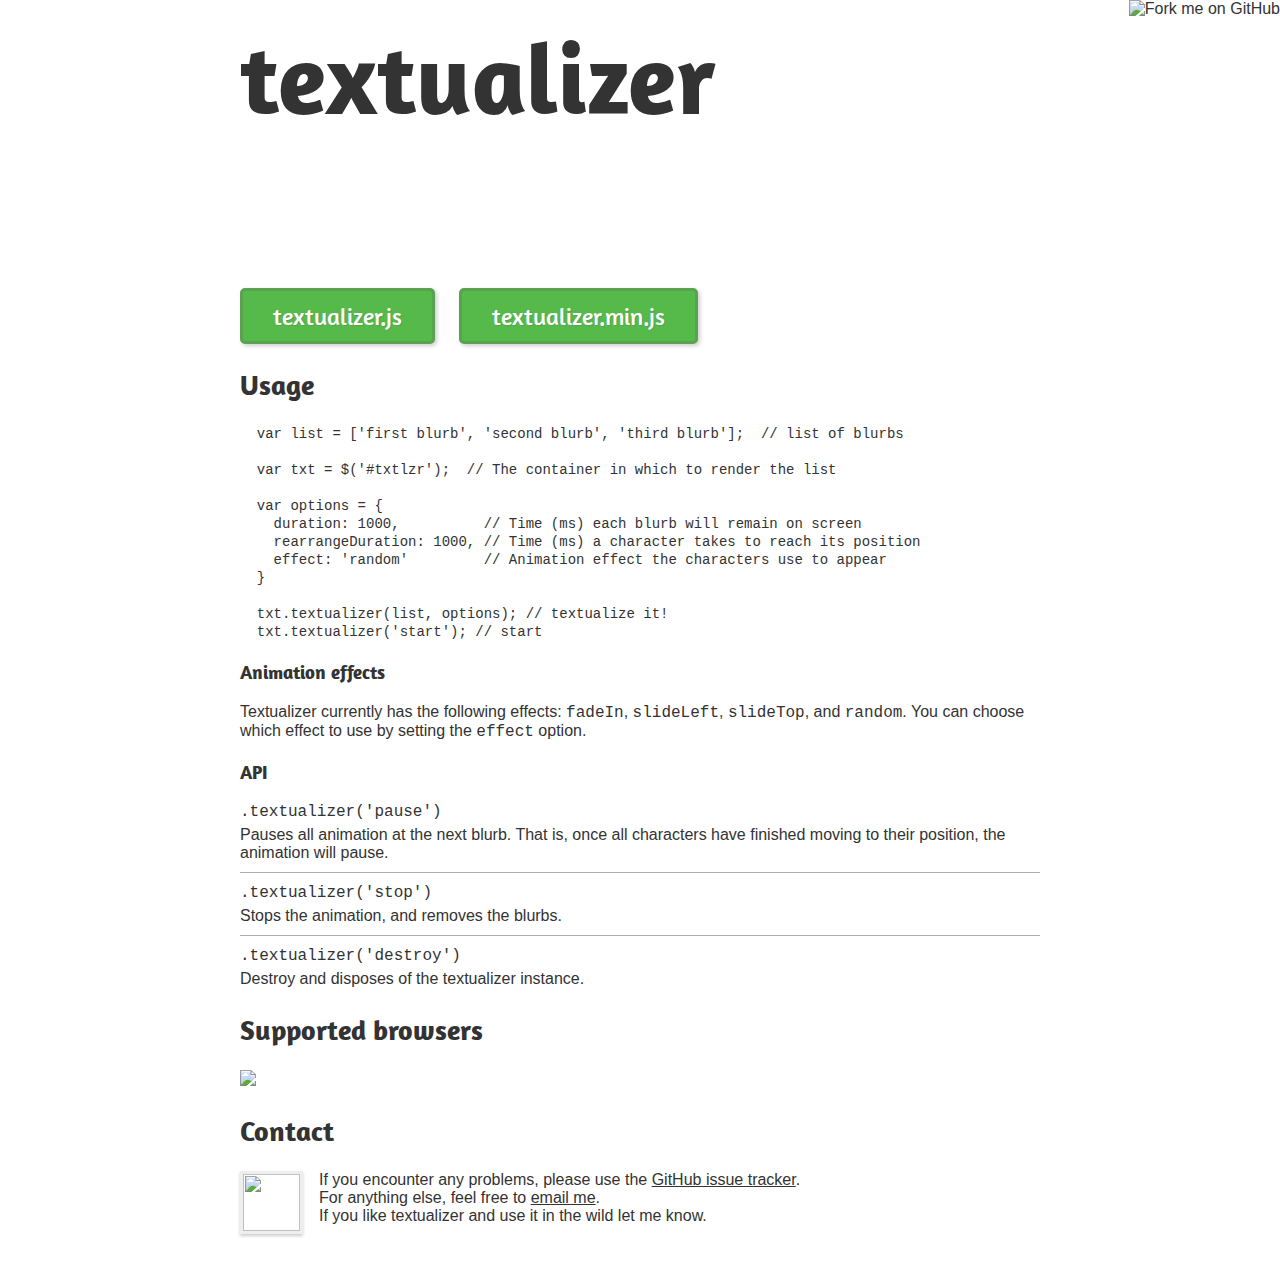
==== index.html @ ec4a2bae "Housekeeping" ====
<!DOCTYPE html>
<html>
  <head>
    <script type="text/javascript" src="javascript/prettify.js"></script>
    <script src="http://code.jquery.com/jquery-1.6.2.min.js"></script>
    <script src="javascript/textualizer.js"></script>
    <link href="http://fonts.googleapis.com/css?family=Amaranth:400,700" rel="stylesheet" type="text/css">
    <!--
    <script type="text/javascript" src="https://raw.github.com/danwrong/code-highlighter/master/code_highlighter.js"></script>
    <script type="text/javascript" src="https://raw.github.com/danwrong/code-highlighter/master/javascript.js"></script>
    <script type="text/javascript" src="https://raw.github.com/danwrong/code-highlighter/master/html.js"></script>
    -->
  
    <link href="style/prettify.css" type="text/css" rel="stylesheet" />
    <link href="style/main.css" rel="stylesheet" type="text/css"></style>
  </head>
  <body>
      <a href="http://github.com/krisk/textualizer"><img style="position: absolute; top: 0; right: 0; border: 0;" src="http://s3.amazonaws.com/github/ribbons/forkme_right_darkblue_121621.png" alt="Fork me on GitHub" /></a>
      <div id="container">
        <h1>textualizer</h1>
        <div id="txtlzr">
        </div>

        <div id="download">
          <a href="javascript/textualizer.js">textualizer.js</a>
          <a href="javascript/textualizer.min.js">textualizer.min.js</a>
        </div>
        <h2>Usage</h2>
          <pre class="prettyprint">
  var list = ['first blurb', 'second blurb', 'third blurb'];  // list of blurbs

  var txt = $('#txtlzr');  // The container in which to render the list

  var options = {
    duration: 1000,          // Time (ms) each blurb will remain on screen
    rearrangeDuration: 1000, // Time (ms) a character takes to reach its position
    effect: 'random'         // Animation effect the characters use to appear
  }

  txt.textualizer(list, options); // textualize it!
  txt.textualizer('start'); // start</pre>
      <h3>Animation effects</h3>
      <p>
        Textualizer currently has the following effects: <code>fadeIn</code>, <code>slideLeft</code>, <code>slideTop</code>, and <code>random</code>.  You can choose which effect to use by setting the <code>effect</code> option.
      </p>
      <h3>API</h3>
        <ul id="api">
          <li>
            <code>.textualizer('pause')</code>
            <p>Pauses all animation at the next blurb. That is, once all characters have finished moving to their position, the animation will pause.</p>
          </li>
          <li>
            <code>.textualizer('stop')</code>
            <p>Stops the animation, and removes the blurbs.</p>
          </li>
          <li>
            <code>.textualizer('destroy')</code>
            <p>Destroy and disposes of the textualizer instance.</p>
          </li>
        </ul>
    <h2>Supported browsers</h2>
    <img src="images/browsers.png">
    <h2>Contact</h2>
    <p id="contact">
      <img width="57" height="57" src="http://www.gravatar.com/avatar/4ae8dc54def0eb337f21fe40fa8972db?s=80">
      If you encounter any problems, please use the <a href="https://github.com/krisk/textualizer/issues">GitHub issue tracker</a>.
      <br>
      For anything else, feel free to <a href="mailto:kirollos@gmail.com">email me</a>.
      <br />
      If you like textualizer and use it in the wild let me know.
    </p>
  </body>
  <script type="text/javascript">
    $(function() {
          prettyPrint();

          var list = ['Textualizer is a jQuery plug-in that allows you to transition through blurbs of text. Just like this...'
                    ,'When transitioning to a new blurb, any character that is common to the next blurb is kept on the screen, and moved to its new position.'
                    , 'Textualize: verb - to put into text, set down as concrete and unchanging.  Use Textualizer to transition through blurbs of text.'
                    , 'Blurb: noun - a short summary or some words of praise accompanying a creative work.  A promotional description.'];

          var txt = $('#txtlzr');

          txt.textualizer(list, { duration: 3000 });
          txt.textualizer('start');
    })
  </script>
</html>
---- style/main.css ----
html {
    
}
body {
	margin-top: 1.0em;
	background-color: #ffffff;
	background: url("../images/bg.png") repeat scroll 0 0 transparent;
    color: #333333;
    font-family: Helvetica,Arial,sans-serif;
    font-size: 16px;
}
h1, h2, h3, #txtlzr {
	font-family: 'Amaranth',sans-serif;
}
h1 {
    font-size: 100px;
    margin: 0;
    padding: 0;
    text-shadow: 0 1px 0 #FFFFFF;
}
h2 {
	font-size: 28px;
}
pre {
    font-size: 14px;
    line-height: 18px;
    text-shadow: none;
}
a {
    color: #333333;
}
a:hover {
    color: #000000;
}
#container {
	margin: 0 auto;
	width: 800px;
}
#txtlzr {
	margin-top: 20px;
    font-size: 30px;
    width: 700px;
    height: 120px;
}
#download a {
    background: none repeat scroll 0 0 #56BA4A;
    border: 3px solid #59A24F;
    border-radius: 5px 5px 5px 5px;
    box-shadow: 2px 2px 4px rgba(0, 0, 0, 0.2);
    color: #FFFFFF;
    display: inline-block;
    font-family: 'Amaranth',sans-serif;
    font-size: 24px;
    margin: 10px 20px 0 0;
    padding: 10px 30px;
    text-decoration: none;
    text-shadow: 1px 1px 1px #59A24F;
}
#download a:hover {
    background: none repeat scroll 0 0 #2F8325;
    box-shadow: none;
}
#contact img {
    border: 3px solid #EEEEEE;
    box-shadow: 0 2px 3px rgba(0, 0, 0, 0.2);
    float: left;
    margin: 0 16px 50px 0;
}
#api {
    list-style: none;
    padding: 0;        
}
#api li {
    padding: 10px 0;
}
#api li:first-child {
    padding-top: 0;
}
#api li {
    border-bottom: 1px solid #AEAEAE;    
}
#api li:last-child {
    border-bottom: 0;
    padding-bottom: 0;  
}
#api p {
   margin: 0;
   margin-top: 5px;
}
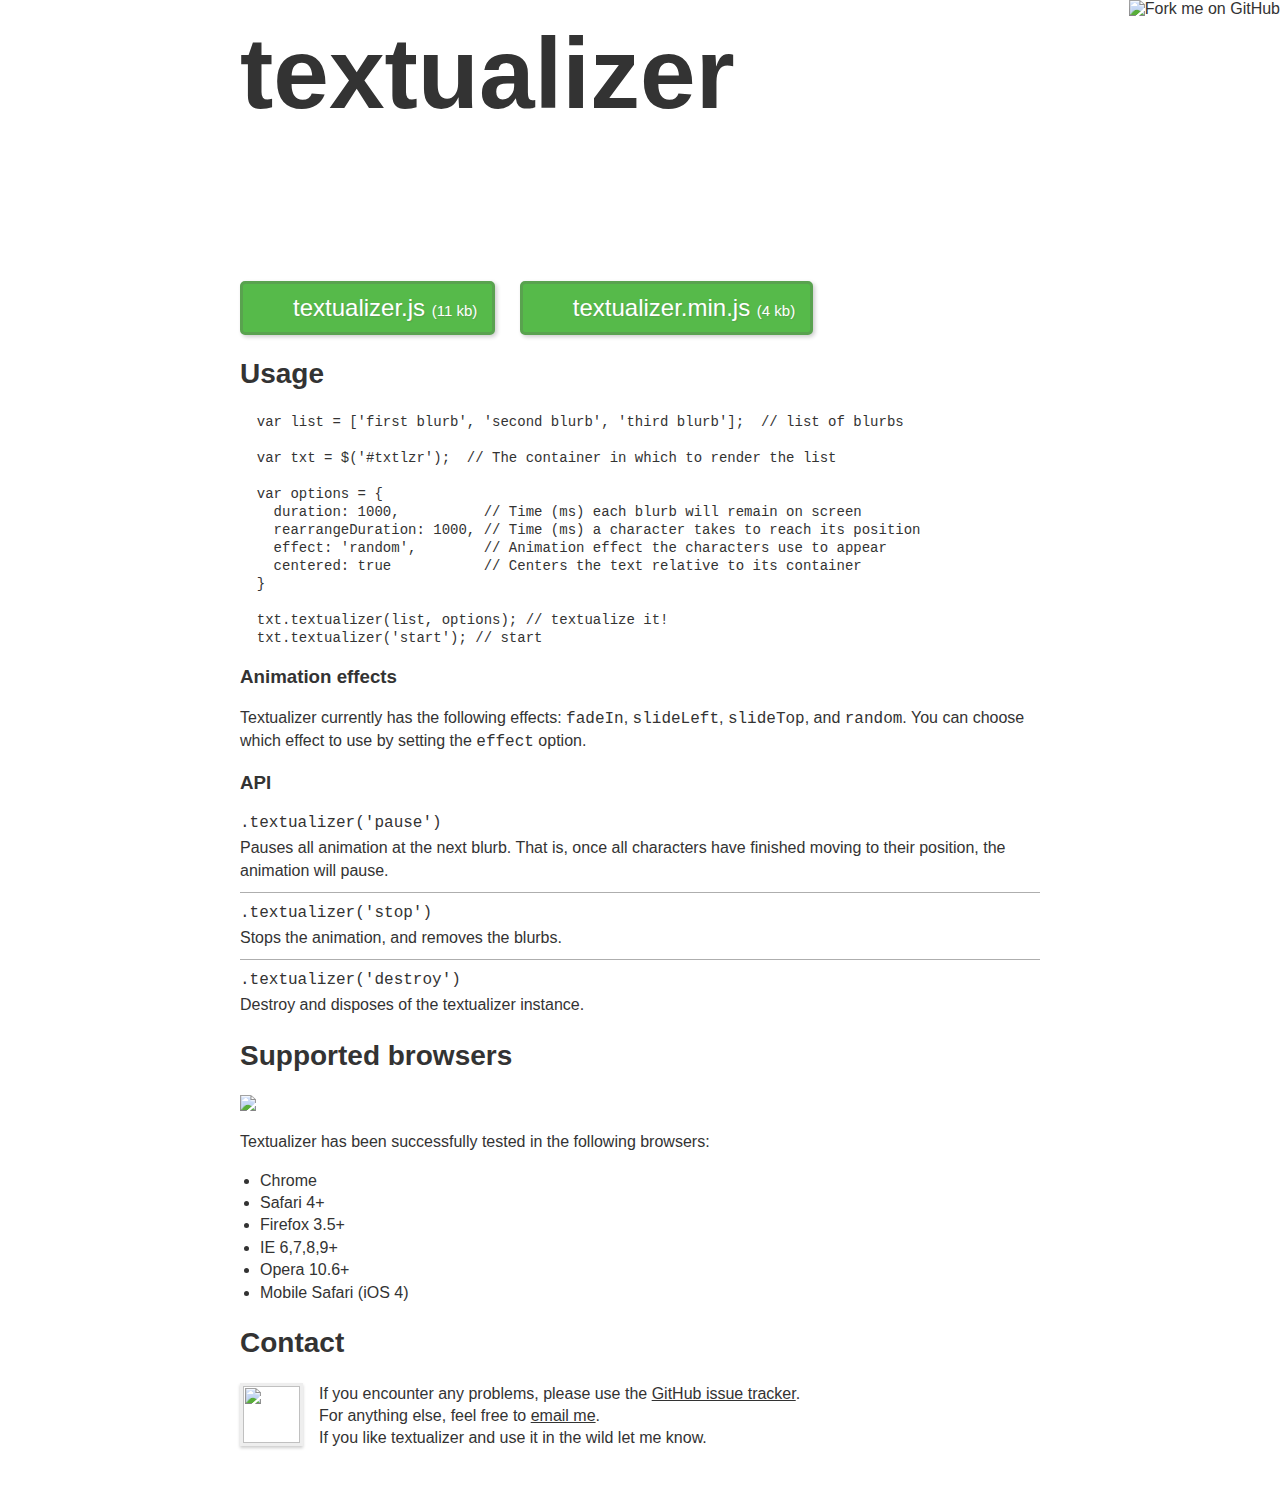
==== commit ccffed05: "Added SEO goodness and removed Google Web Font for speed" ====
--- a/index.html
+++ b/index.html
@@ -1,29 +1,37 @@
 <!DOCTYPE html>
 <html>
   <head>
+    <title>Textualizer</title>
+    <meta name="description" content="Textualizer is a jQuery plugin that lets you transition through blurbs of text">
+    <meta name="keywords" content="jQuery, jQuery plugin, text animation, text transition">
     <script type="text/javascript" src="javascript/prettify.js"></script>
     <script src="http://code.jquery.com/jquery-1.6.2.min.js"></script>
     <script src="javascript/textualizer.js"></script>
-    <link href="http://fonts.googleapis.com/css?family=Amaranth:400,700" rel="stylesheet" type="text/css">
-    <!--
-    <script type="text/javascript" src="https://raw.github.com/danwrong/code-highlighter/master/code_highlighter.js"></script>
-    <script type="text/javascript" src="https://raw.github.com/danwrong/code-highlighter/master/javascript.js"></script>
-    <script type="text/javascript" src="https://raw.github.com/danwrong/code-highlighter/master/html.js"></script>
-    -->
-  
     <link href="style/prettify.css" type="text/css" rel="stylesheet" />
     <link href="style/main.css" rel="stylesheet" type="text/css"></style>
+    <script type="text/javascript">
+    
+      var _gaq = _gaq || [];
+      _gaq.push(['_setAccount', 'UA-25301489-1']);
+      _gaq.push(['_trackPageview']);
+    
+      (function() {
+        var ga = document.createElement('script'); ga.type = 'text/javascript'; ga.async = true;
+        ga.src = ('https:' == document.location.protocol ? 'https://ssl' : 'http://www') + '.google-analytics.com/ga.js';
+        var s = document.getElementsByTagName('script')[0]; s.parentNode.insertBefore(ga, s);
+      })();
+    
+    </script>
   </head>
   <body>
       <a href="http://github.com/krisk/textualizer"><img style="position: absolute; top: 0; right: 0; border: 0;" src="http://s3.amazonaws.com/github/ribbons/forkme_right_darkblue_121621.png" alt="Fork me on GitHub" /></a>
       <div id="container">
         <h1>textualizer</h1>
-        <div id="txtlzr">
-        </div>
-
+          <div id="txtlzr">
+          </div>
         <div id="download">
-          <a href="javascript/textualizer.js">textualizer.js</a>
-          <a href="javascript/textualizer.min.js">textualizer.min.js</a>
+          <a href="javascript/textualizer.js">textualizer.js <span>(11 kb)</span></a>
+          <a href="javascript/textualizer.min.js">textualizer.min.js <span>(4 kb)</span></a>
         </div>
         <h2>Usage</h2>
           <pre class="prettyprint">
@@ -34,7 +42,8 @@
   var options = {
     duration: 1000,          // Time (ms) each blurb will remain on screen
     rearrangeDuration: 1000, // Time (ms) a character takes to reach its position
-    effect: 'random'         // Animation effect the characters use to appear
+    effect: 'random',        // Animation effect the characters use to appear
+    centered: true           // Centers the text relative to its container
   }
 
   txt.textualizer(list, options); // textualize it!
@@ -60,6 +69,17 @@
         </ul>
     <h2>Supported browsers</h2>
     <img src="images/browsers.png">
+    <p>
+      Textualizer has been successfully tested in the following browsers:
+      <ul id="browsers">
+        <li>Chrome</li>
+        <li>Safari 4+</li>
+        <li>Firefox 3.5+</li>
+        <li>IE 6,7,8,9+</li>
+        <li>Opera 10.6+</li>
+        <li>Mobile Safari (iOS 4)</li>
+      </ul>
+    </p>
     <h2>Contact</h2>
     <p id="contact">
       <img width="57" height="57" src="http://www.gravatar.com/avatar/4ae8dc54def0eb337f21fe40fa8972db?s=80">
@@ -70,19 +90,20 @@
       If you like textualizer and use it in the wild let me know.
     </p>
   </body>
-  <script type="text/javascript">
+  <script>
     $(function() {
-          prettyPrint();
+        prettyPrint();
 
-          var list = ['Textualizer is a jQuery plug-in that allows you to transition through blurbs of text. Just like this...'
-                    ,'When transitioning to a new blurb, any character that is common to the next blurb is kept on the screen, and moved to its new position.'
-                    , 'Textualize: verb - to put into text, set down as concrete and unchanging.  Use Textualizer to transition through blurbs of text.'
-                    , 'Blurb: noun - a short summary or some words of praise accompanying a creative work.  A promotional description.'];
+        var list = ['Textualizer is a jQuery plug-in that allows you to transition through blurbs of text. Just like this...'
+                  ,'When transitioning to a new blurb, any character that is common to the next blurb is kept on the screen, and moved to its new position.'
+                  , 'Textualize: verb - to put into text, set down as concrete and unchanging.  Use Textualizer to transition through blurbs of text.'
+                  , 'Blurb: noun - a short summary or some words of praise accompanying a creative work.  A promotional description.'];
 
-          var txt = $('#txtlzr');
+        var txt = $('#txtlzr');
 
-          txt.textualizer(list, { duration: 3000 });
-          txt.textualizer('start');
-    })
+        txt.textualizer(list, { duration: 3000 });
+        txt.textualizer('start');
+    });
+
   </script>
 </html>--- a/style/main.css
+++ b/style/main.css
@@ -10,7 +10,7 @@
     font-size: 16px;
 }
 h1, h2, h3, #txtlzr {
-	font-family: 'Amaranth',sans-serif;
+	font-family: 'Arial',sans-serif;
 }
 h1 {
     font-size: 100px;
@@ -32,6 +32,9 @@
 a:hover {
     color: #000000;
 }
+p {
+    line-height: 1.4em;
+}
 #container {
 	margin: 0 auto;
 	width: 800px;
@@ -42,8 +45,11 @@
     width: 700px;
     height: 120px;
 }
+#download  {
+    margin-top: 10px;
+}
 #download a {
-    background: none repeat scroll 0 0 #56BA4A;
+    background: url("../images/download.png") no-repeat scroll 15px 12px #56BA4A;
     border: 3px solid #59A24F;
     border-radius: 5px 5px 5px 5px;
     box-shadow: 2px 2px 4px rgba(0, 0, 0, 0.2);
@@ -51,14 +57,17 @@
     display: inline-block;
     font-family: 'Amaranth',sans-serif;
     font-size: 24px;
-    margin: 10px 20px 0 0;
-    padding: 10px 30px;
+    margin-right: 20px;
+    padding: 10px 15px 10px 50px;
     text-decoration: none;
     text-shadow: 1px 1px 1px #59A24F;
 }
 #download a:hover {
-    background: none repeat scroll 0 0 #2F8325;
+    background-color: #2F8325;
     box-shadow: none;
+}
+#download a span {
+    font-size: 15px;
 }
 #contact img {
     border: 3px solid #EEEEEE;
@@ -86,4 +95,10 @@
 #api p {
    margin: 0;
    margin-top: 5px;
+}
+#browsers {
+    padding-left: 20px;
+}
+#browsers li {
+    line-height: 1.4em;
 }